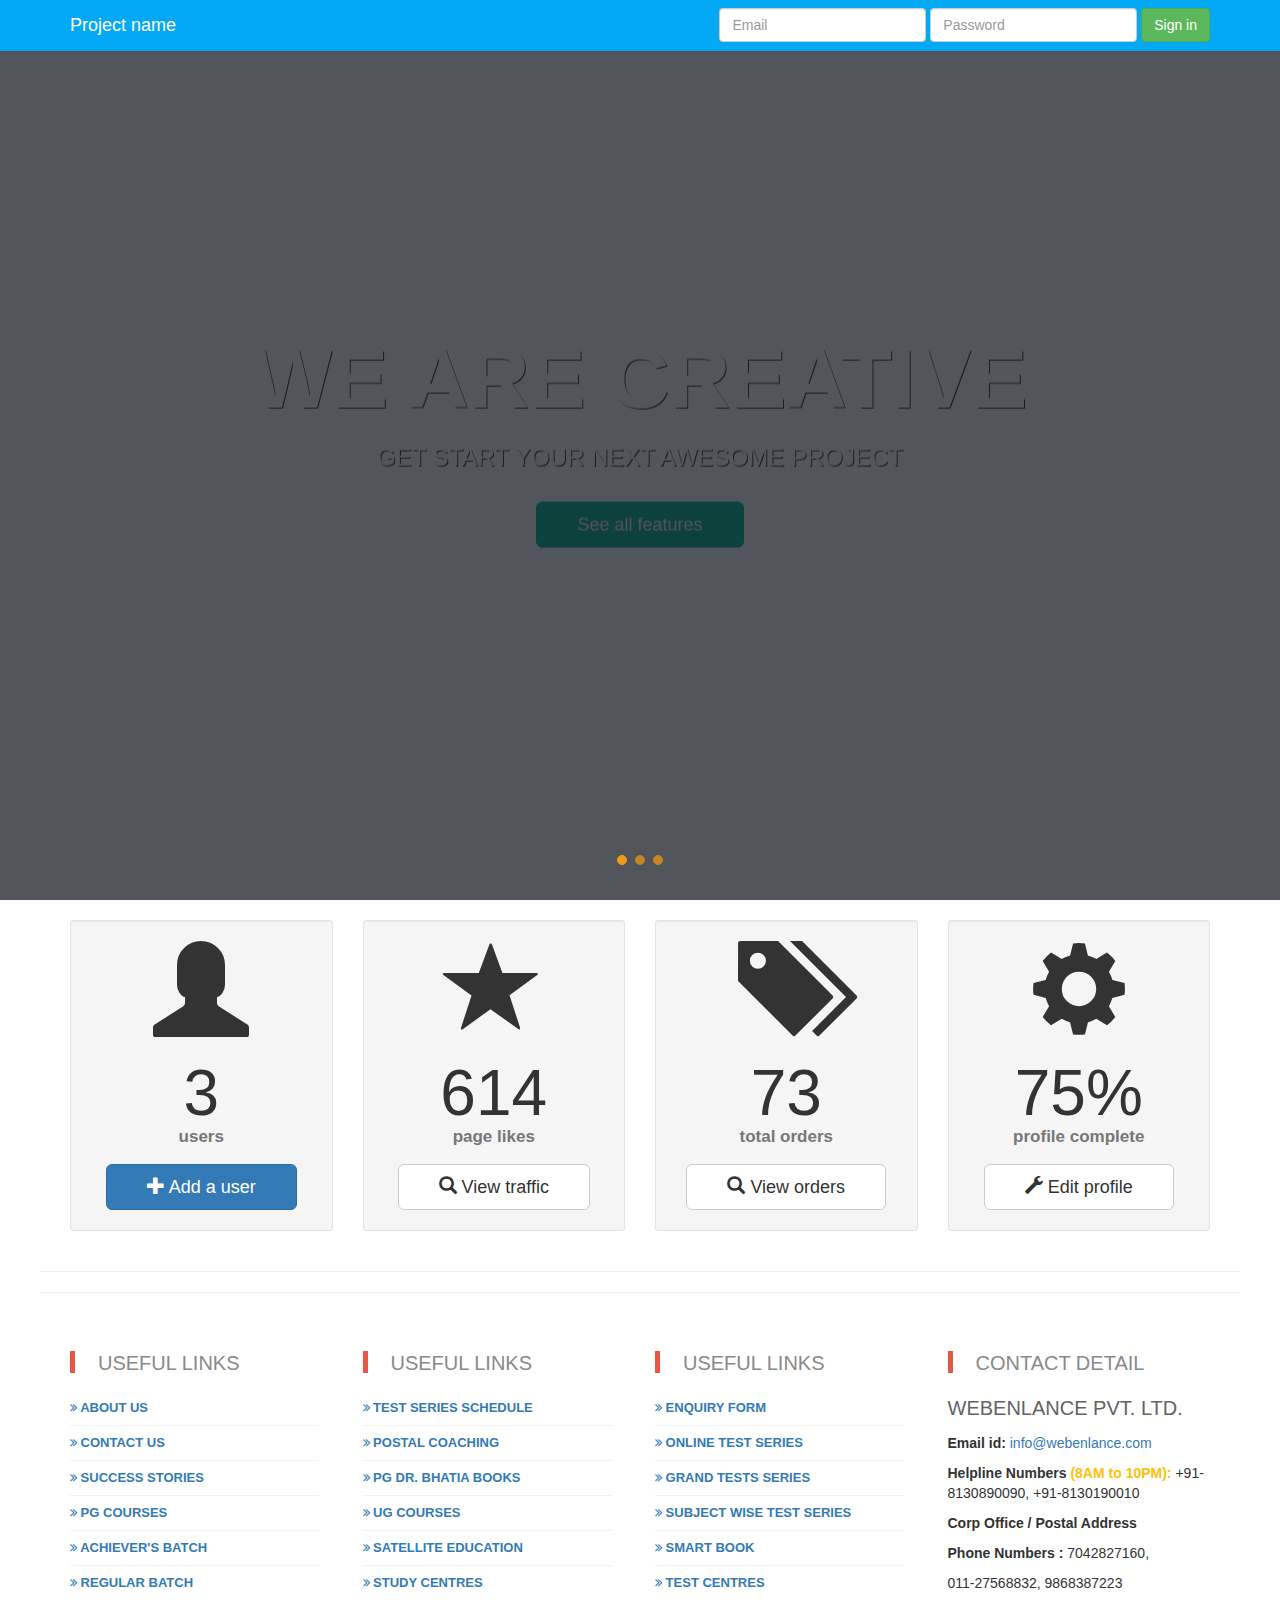
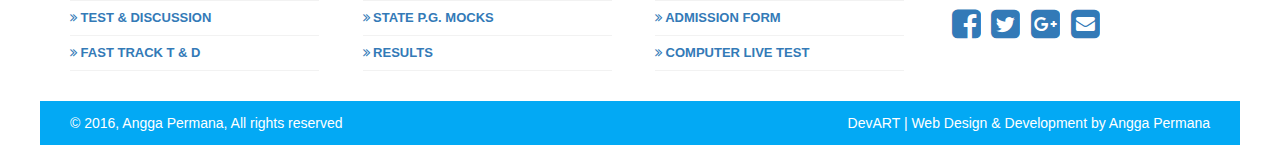
==== index.html @ bf587e36 "Front End" ====
<!DOCTYPE html>
<html lang="en">
  <head>
    <meta charset="utf-8">
    <meta http-equiv="X-UA-Compatible" content="IE=edge">
    <meta name="viewport" content="width=device-width, initial-scale=1">
    <!-- The above 3 meta tags *must* come first in the head; any other head content must come *after* these tags -->
    <title>Test</title>

    <!-- Bootstrap -->
    <link href="css/bootstrap.min.css" rel="stylesheet">
    <link href="css/style.css" rel="stylesheet">

    <!-- HTML5 shim and Respond.js for IE8 support of HTML5 elements and media queries -->
    <!-- WARNING: Respond.js doesn't work if you view the page via file:// -->
    <!--[if lt IE 9]>
      <script src="https://oss.maxcdn.com/html5shiv/3.7.3/html5shiv.min.js"></script>
      <script src="https://oss.maxcdn.com/respond/1.4.2/respond.min.js"></script>
    <![endif]-->
  </head>
  <body>
    <nav class="navbar navbar-inverse navbar-fixed-top">
      <div class="container">
        <div class="navbar-header">
          <button type="button" class="navbar-toggle collapsed" data-toggle="collapse" data-target="#navbar" aria-expanded="false" aria-controls="navbar">
            <span class="sr-only">Toggle navigation</span>
            <span class="icon-bar"></span>
            <span class="icon-bar"></span>
            <span class="icon-bar"></span>
          </button>
          <a class="navbar-brand" href="#">Project name</a>
        </div>
        <div id="navbar" class="navbar-collapse collapse">
          <form class="navbar-form navbar-right">
            <div class="form-group">
              <input type="text" placeholder="Email" class="form-control">
            </div>
            <div class="form-group">
              <input type="password" placeholder="Password" class="form-control">
            </div>
            <button type="submit" class="btn btn-success">Sign in</button>
          </form>
        </div><!--/.navbar-collapse -->
      </div>
    </nav>
    <!-- Gambar -->
    <div class="carousel fade-carousel slide" data-ride="carousel" data-interval="4000" id="bs-carousel">
      <!-- Overlay -->
      <div class="overlay"></div>

      <!-- Indicators -->
      <ol class="carousel-indicators">
        <li data-target="#bs-carousel" data-slide-to="0" class="active"></li>
        <li data-target="#bs-carousel" data-slide-to="1"></li>
        <li data-target="#bs-carousel" data-slide-to="2"></li>
      </ol>

      <!-- Wrapper for slides -->
      <div class="carousel-inner">
        <div class="item slides active">
          <div class="slide-1"></div>
          <div class="hero">
            <hgroup>
                <h1>We are creative</h1>
                <h3>Get start your next awesome project</h3>
            </hgroup>
            <button class="btn btn-hero btn-lg" role="button">See all features</button>
          </div>
        </div>
        <div class="item slides">
          <div class="slide-2"></div>
          <div class="hero">
            <hgroup>
                <h1>We are smart</h1>
                <h3>Get start your next awesome project</h3>
            </hgroup>
            <button class="btn btn-hero btn-lg" role="button">See all features</button>
          </div>
        </div>
        <div class="item slides">
          <div class="slide-3"></div>
          <div class="hero">
            <hgroup>
                <h1>We are amazing</h1>
                <h3>Get start your next awesome project</h3>
            </hgroup>
            <button class="btn btn-hero btn-lg" role="button">See all features</button>
          </div>
        </div>
      </div>
    </div>

    <!-- Data -->
<br />

<div class="container">
	<div class="row">
		<div class="col-sm-3">
    	    <div class="hero-widget well well-sm">
                <div class="icon">
                     <i class="glyphicon glyphicon-user"></i>
                </div>
                <div class="text">
                    <var>3</var>
                    <label class="text-muted">users</label>
                </div>
                <div class="options">
                    <a href="javascript:;" class="btn btn-primary btn-lg"><i class="glyphicon glyphicon-plus"></i> Add a user</a>
                </div>
            </div>
		</div>
        <div class="col-sm-3">
            <div class="hero-widget well well-sm">
                <div class="icon">
                     <i class="glyphicon glyphicon-star"></i>
                </div>
                <div class="text">
                    <var>614</var>
                    <label class="text-muted">page likes</label>
                </div>
                <div class="options">
                    <a href="javascript:;" class="btn btn-default btn-lg"><i class="glyphicon glyphicon-search"></i> View traffic</a>
                </div>
            </div>
		</div>
        <div class="col-sm-3">
            <div class="hero-widget well well-sm">
                <div class="icon">
                     <i class="glyphicon glyphicon-tags"></i>
                </div>
                <div class="text">
                    <var>73</var>
                    <label class="text-muted">total orders</label>
                </div>
                <div class="options">
                    <a href="javascript:;" class="btn btn-default btn-lg"><i class="glyphicon glyphicon-search"></i> View orders</a>
                </div>
            </div>
    	</div>
        <div class="col-sm-3">
            <div class="hero-widget well well-sm">
                <div class="icon">
                     <i class="glyphicon glyphicon-cog"></i>
                </div>
                <div class="text">
                    <var>75%</var>
                    <label class="text-muted">profile complete</label>
                </div>
                <div class="options">
                    <a href="javascript:;" class="btn btn-default btn-lg"><i class="glyphicon glyphicon-wrench"></i> Edit profile</a>
                </div>
            </div>
		</div>
	</div>
</div>

<div class="container">
<div class="row">
  <div class="col-sm-8">
  </div>
  <div class="row">
  <div class="col-sm-4">
  </div>

    <!-- jQuery (necessary for Bootstrap's JavaScript plugins) -->
    <script src="https://ajax.googleapis.com/ajax/libs/jquery/1.12.4/jquery.min.js"></script>
    <!-- Include all compiled plugins (below), or include individual files as needed -->
    <script src="js/bootstrap.min.js"></script>
    <script src="js/modif.js"></script>

<hr>
<link href="//maxcdn.bootstrapcdn.com/font-awesome/4.1.0/css/font-awesome.min.css" rel="stylesheet">

<hr>
<!--footer-->
<footer class="footer1">
<div class="container">

<div class="row"><!-- row -->

            <div class="col-lg-3 col-md-3"><!-- widgets column left -->
            <ul class="list-unstyled clear-margins"><!-- widgets -->

                      <li class="widget-container widget_nav_menu"><!-- widgets list -->

                            <h1 class="title-widget">Useful links</h1>

                            <ul>
                              <li><a  href="#"><i class="fa fa-angle-double-right"></i> About Us</a></li>
                                <li><a  href="#"><i class="fa fa-angle-double-right"></i> Contact Us</a></li>
                                <li><a  href="#"><i class="fa fa-angle-double-right"></i> Success Stories</a></li>
                                <li><a  href="#"><i class="fa fa-angle-double-right"></i> PG Courses</a></li>
                                <li><a  href="#"><i class="fa fa-angle-double-right"></i> Achiever's Batch</a></li>
                                <li><a  href="#"><i class="fa fa-angle-double-right"></i>  Regular Batch</a></li>
                                <li><a  href="#"><i class="fa fa-angle-double-right"></i>  Test & Discussion</a></li>
                                <li><a  href="#"><i class="fa fa-angle-double-right"></i>  Fast Track T & D</a></li>
                            </ul>

          </li>

                    </ul>


            </div><!-- widgets column left end -->



            <div class="col-lg-3 col-md-3"><!-- widgets column left -->

            <ul class="list-unstyled clear-margins"><!-- widgets -->

                      <li class="widget-container widget_nav_menu"><!-- widgets list -->

                            <h1 class="title-widget">Useful links</h1>

                            <ul>
              <li><a  href="#"><i class="fa fa-angle-double-right"></i>  Test Series Schedule</a></li>
                                <li><a  href="#"><i class="fa fa-angle-double-right"></i>  Postal Coaching</a></li>
                                <li><a  href="#"><i class="fa fa-angle-double-right"></i>  PG Dr. Bhatia Books</a></li>
                                <li><a  href="#"><i class="fa fa-angle-double-right"></i>  UG Courses</a></li>
                                <li><a  href="#"><i class="fa fa-angle-double-right"></i>  Satellite Education</a></li>
                                <li><a  href="#"><i class="fa fa-angle-double-right"></i>  Study Centres</a></li>
                                <li><a  href="#"><i class="fa fa-angle-double-right"></i>  State P.G. Mocks</a></li>
                                <li><a  href="#" target="_blank"><i class="fa fa-angle-double-right"></i> Results</a></li>

                            </ul>

          </li>

                    </ul>


            </div><!-- widgets column left end -->



            <div class="col-lg-3 col-md-3"><!-- widgets column left -->

            <ul class="list-unstyled clear-margins"><!-- widgets -->

                      <li class="widget-container widget_nav_menu"><!-- widgets list -->

                            <h1 class="title-widget">Useful links</h1>

                            <ul>


            <li><a href="#"><i class="fa fa-angle-double-right"></i> Enquiry Form</a></li>
    <li><a href="#"><i class="fa fa-angle-double-right"></i> Online Test Series</a></li>
    <li><a href="#"><i class="fa fa-angle-double-right"></i> Grand Tests Series</a></li>
    <li><a href="#"><i class="fa fa-angle-double-right"></i> Subject Wise Test Series</a></li>
    <li><a href="#"><i class="fa fa-angle-double-right"></i> Smart Book</a></li>
    <li><a href="#"><i class="fa fa-angle-double-right"></i> Test Centres</a></li>
            <li><a href="#"><i class="fa fa-angle-double-right"></i>  Admission Form</a></li>
    <li><a href="#"><i class="fa fa-angle-double-right"></i>  Computer Live Test</a></li>

                    </ul>
          </li>
                    </ul>
            </div><!-- widgets column left end -->


            <div class="col-lg-3 col-md-3"><!-- widgets column center -->



                    <ul class="list-unstyled clear-margins"><!-- widgets -->

                      <li class="widget-container widget_recent_news"><!-- widgets list -->

                            <h1 class="title-widget">Contact Detail </h1>

                            <div class="footerp">

                            <h2 class="title-median">Webenlance Pvt. Ltd.</h2>
                            <p><b>Email id:</b> <a href="mailto:info@webenlance.com">info@webenlance.com</a></p>
                            <p><b>Helpline Numbers </b>

<b style="color:#ffc106;">(8AM to 10PM):</b>  +91-8130890090, +91-8130190010  </p>

<p><b>Corp Office / Postal Address</b></p>
<p><b>Phone Numbers : </b>7042827160, </p>
<p> 011-27568832, 9868387223</p>
                            </div>

                            <div class="social-icons">

                              <ul class="nomargin">

            <a href="https://www.facebook.com/bootsnipp"><i class="fa fa-facebook-square fa-3x social-fb" id="social"></i></a>
          <a href="https://twitter.com/bootsnipp"><i class="fa fa-twitter-square fa-3x social-tw" id="social"></i></a>
          <a href="https://plus.google.com/+Bootsnipp-page"><i class="fa fa-google-plus-square fa-3x social-gp" id="social"></i></a>
          <a href="mailto:bootsnipp@gmail.com"><i class="fa fa-envelope-square fa-3x social-em" id="social"></i></a>

                                </ul>
                            </div>
                    </li>
                      </ul>
                   </div>
            </div>
</div>
</footer>
<!--header-->

<div class="footer-bottom">

<div class="container">

<div class="row">

  <div class="col-xs-12 col-sm-6 col-md-6 col-lg-6">

    <div class="copyright">

      © 2016, Angga Permana, All rights reserved

    </div>

  </div>

  <div class="col-xs-12 col-sm-6 col-md-6 col-lg-6">

    <div class="design">

       <a href="#">DevART </a> |  <a target="_blank" href="#">Web Design & Development by Angga Permana</a>

    </div>

  </div>

</div>

</div>

</div>
  </body>
</html>
---- css/style.css ----
footer {
  background-color: #f2f2f2;
  padding: 25px;
}

.navbar-inverse {
  background-color: #03a9f4;
  border-color: #03a9f4;
}
.navbar-inverse .navbar-brand {
  color: #fff;
}

/*Footer style*/


/************************************************************
*************************Footer******************************
*************************************************************/

@import url(http://fonts.googleapis.com/css?family=Fjalla+One);
@import url(http://fonts.googleapis.com/css?family=Gudea);
.footer1 {
    background: #fff url("../images/footer/footer-bg.png") repeat scroll left top;
	padding-top: 40px;
	padding-right: 0;
	padding-bottom: 20px;
	padding-left: 0;/*	border-top-width: 4px;
	border-top-style: solid;
	border-top-color: #003;*/
}



.title-widget {
	color: #898989;
	font-size: 20px;
	font-weight: 300;
	line-height: 1;
	position: relative;
	text-transform: uppercase;
	font-family: 'Fjalla One', sans-serif;
	margin-top: 0;
	margin-right: 0;
	margin-bottom: 25px;
	margin-left: 0;
	padding-left: 28px;
}

.title-widget::before {
    background-color: #ea5644;
    content: "";
    height: 22px;
    left: 0px;
    position: absolute;
    top: -2px;
    width: 5px;
}



.widget_nav_menu ul {
    list-style: outside none none;
    padding-left: 0;
}

.widget_archive ul li {
    background-color: rgba(0, 0, 0, 0.3);
    content: "";
    height: 3px;
    left: 0;
    position: absolute;
    top: 7px;
    width: 3px;
}


.widget_nav_menu ul li {
    font-size: 13px;
    font-weight: 700;
    line-height: 20px;
	position: relative;
    text-transform: uppercase;
	border-bottom: 1px solid rgba(0, 0, 0, 0.05);
    margin-bottom: 7px;
    padding-bottom: 7px;
	width:95%;
}



.title-median {
    color: #636363;
    font-size: 20px;
    line-height: 20px;
    margin: 0 0 15px;
    text-transform: uppercase;
	font-family: 'Fjalla One', sans-serif;
}

.footerp p {font-family: 'Gudea', sans-serif; }


#social:hover {
    			-webkit-transform:scale(1.1);
-moz-transform:scale(1.1);
-o-transform:scale(1.1);
			}
			#social {
				-webkit-transform:scale(0.8);
                /* Browser Variations: */
-moz-transform:scale(0.8);
-o-transform:scale(0.8);
-webkit-transition-duration: 0.5s;
-moz-transition-duration: 0.5s;
-o-transition-duration: 0.5s;
			}
/*
    Only Needed in Multi-Coloured Variation
                                               */
			.social-fb:hover {
				color: #3B5998;
			}
			.social-tw:hover {
				color: #4099FF;
			}
			.social-gp:hover {
				color: #d34836;
			}
			.social-em:hover {
				color: #f39c12;
			}
			.nomargin { margin:0px; padding:0px;}





.footer-bottom {
    background-color: #03A9F4;
    min-height: 30px;
    width: 100%;
}
.copyright {
    color: #fff;
    line-height: 30px;
    min-height: 30px;
    padding: 7px 0;
}
.design {
    color: #fff;
    line-height: 30px;
    min-height: 30px;
    padding: 7px 0;
    text-align: right;
}
.design a {
    color: #fff;
}


/************************************************************
*************************Footer******************************
*************************************************************/


/*Back to Top*/
#toTop{
	position: fixed;
	bottom: 50px;
	right: 10px;
	cursor: pointer;
	display: none;
  }
  .btn-info{
    color: #fff;
    background-color: #4CAF50;
    border-color: #4CAF50;
  }


/*crousel\*/
/*
Fade content bs-carousel with hero headers
Code snippet by maridlcrmn (Follow me on Twitter @maridlcrmn) for Bootsnipp.com
Image credits: unsplash.com
*/

/********************************/
/*       Fade Bs-carousel       */
/********************************/
.fade-carousel {
    position: relative;
    height: 100vh;
}
.fade-carousel .carousel-inner .item {
    height: 100vh;
}
.fade-carousel .carousel-indicators > li {
    margin: 0 2px;
    background-color: #f39c12;
    border-color: #f39c12;
    opacity: .7;
}
.fade-carousel .carousel-indicators > li.active {
  width: 10px;
  height: 10px;
  opacity: 1;
}

/********************************/
/*          Hero Headers        */
/********************************/
.hero {
    position: absolute;
    top: 50%;
    left: 50%;
    z-index: 3;
    color: #fff;
    text-align: center;
    text-transform: uppercase;
    text-shadow: 1px 1px 0 rgba(0,0,0,.75);
      -webkit-transform: translate3d(-50%,-50%,0);
         -moz-transform: translate3d(-50%,-50%,0);
          -ms-transform: translate3d(-50%,-50%,0);
           -o-transform: translate3d(-50%,-50%,0);
              transform: translate3d(-50%,-50%,0);
}
.hero h1 {
    font-size: 6em;
    font-weight: bold;
    margin: 0;
    padding: 0;
}

.fade-carousel .carousel-inner .item .hero {
    opacity: 0;
    -webkit-transition: 2s all ease-in-out .1s;
       -moz-transition: 2s all ease-in-out .1s;
        -ms-transition: 2s all ease-in-out .1s;
         -o-transition: 2s all ease-in-out .1s;
            transition: 2s all ease-in-out .1s;
}
.fade-carousel .carousel-inner .item.active .hero {
    opacity: 1;
    -webkit-transition: 2s all ease-in-out .1s;
       -moz-transition: 2s all ease-in-out .1s;
        -ms-transition: 2s all ease-in-out .1s;
         -o-transition: 2s all ease-in-out .1s;
            transition: 2s all ease-in-out .1s;
}

/********************************/
/*            Overlay           */
/********************************/
.overlay {
    position: absolute;
    width: 100%;
    height: 100%;
    z-index: 2;
    background-color: #080d15;
    opacity: .7;
}

/********************************/
/*          Custom Buttons      */
/********************************/
.btn.btn-lg {padding: 10px 40px;}
.btn.btn-hero,
.btn.btn-hero:hover,
.btn.btn-hero:focus {
    color: #f5f5f5;
    background-color: #1abc9c;
    border-color: #1abc9c;
    outline: none;
    margin: 20px auto;
}

/********************************/
/*       Slides backgrounds     */
/********************************/
.fade-carousel .slides .slide-1,
.fade-carousel .slides .slide-2,
.fade-carousel .slides .slide-3 {
  height: 100vh;
  background-size: cover;
  background-position: center center;
  background-repeat: no-repeat;
}
.fade-carousel .slides .slide-1 {
  background-image: url(https://ununsplash.imgix.net/photo-1416339134316-0e91dc9ded92?q=75&fm=jpg&s=883a422e10fc4149893984019f63c818);
}
.fade-carousel .slides .slide-2 {
  background-image: url(https://ununsplash.imgix.net/photo-1416339684178-3a239570f315?q=75&fm=jpg&s=c39d9a3bf66d6566b9608a9f1f3765af);
}
.fade-carousel .slides .slide-3 {
  background-image: url(https://ununsplash.imgix.net/photo-1416339276121-ba1dfa199912?q=75&fm=jpg&s=9bf9f2ef5be5cb5eee5255e7765cb327);
}

/********************************/
/*          Media Queries       */
/********************************/
@media screen and (min-width: 980px){
    .hero { width: 980px; }
}
@media screen and (max-width: 640px){
    .hero h1 { font-size: 4em; }
}

/*Widget data*/
.hero-widget { text-align: center; padding-top: 20px; padding-bottom: 20px; }
.hero-widget .icon { display: block; font-size: 96px; line-height: 96px; margin-bottom: 10px; text-align: center; }
.hero-widget var { display: block; height: 64px; font-size: 64px; line-height: 64px; font-style: normal; }
.hero-widget label { font-size: 17px; }
.hero-widget .options { margin-top: 10px; }
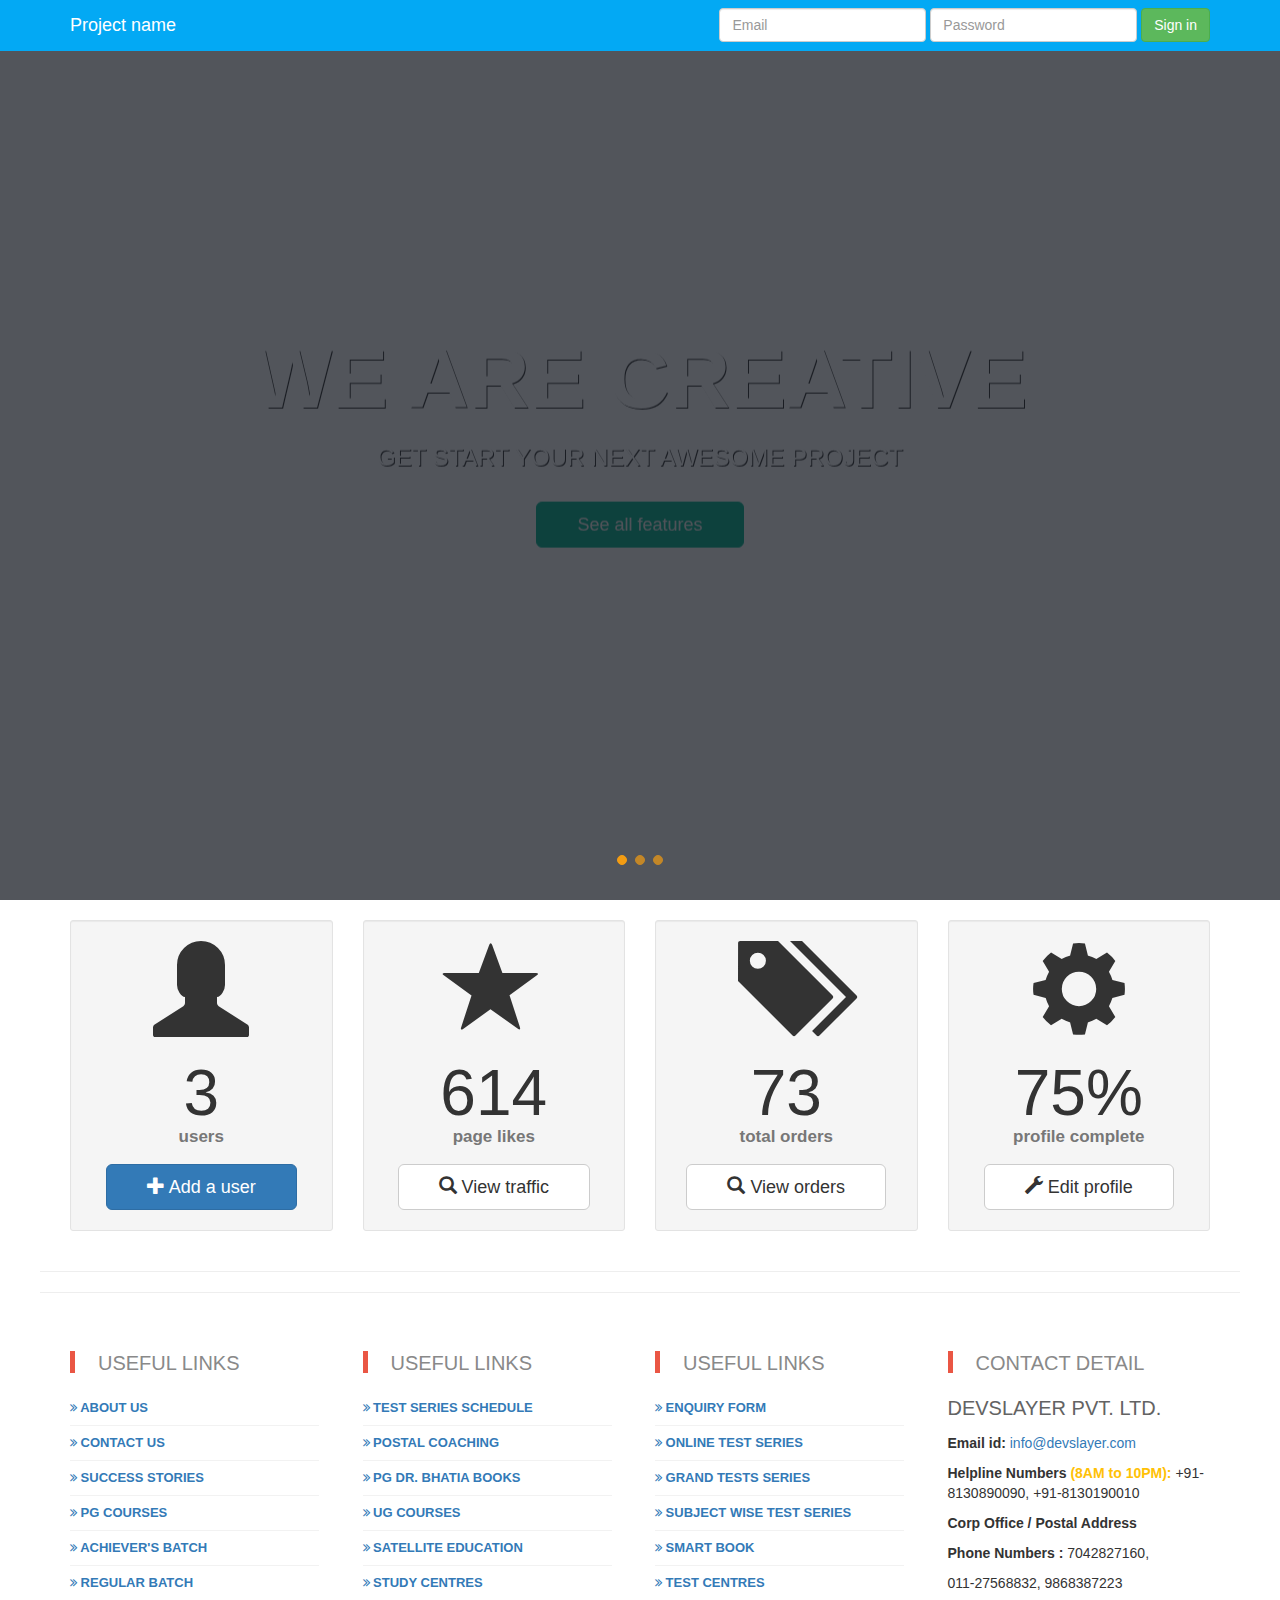
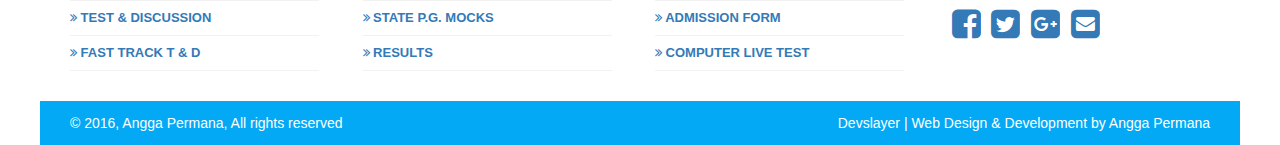
==== commit 74a53c7d: "Perbaikan link" ====
--- a/index.html
+++ b/index.html
@@ -195,12 +195,8 @@
                                 <li><a  href="#"><i class="fa fa-angle-double-right"></i>  Test & Discussion</a></li>
                                 <li><a  href="#"><i class="fa fa-angle-double-right"></i>  Fast Track T & D</a></li>
                             </ul>
-
-          </li>
-
-                    </ul>
-
-
+                        </li>
+                </ul>
             </div><!-- widgets column left end -->
 
 
@@ -222,14 +218,9 @@
                                 <li><a  href="#"><i class="fa fa-angle-double-right"></i>  Study Centres</a></li>
                                 <li><a  href="#"><i class="fa fa-angle-double-right"></i>  State P.G. Mocks</a></li>
                                 <li><a  href="#" target="_blank"><i class="fa fa-angle-double-right"></i> Results</a></li>
-
                             </ul>
-
-          </li>
-
+                        </li>
                     </ul>
-
-
             </div><!-- widgets column left end -->
 
 
@@ -272,8 +263,8 @@
 
                             <div class="footerp">
 
-                            <h2 class="title-median">Webenlance Pvt. Ltd.</h2>
-                            <p><b>Email id:</b> <a href="mailto:info@webenlance.com">info@webenlance.com</a></p>
+                            <h2 class="title-median">Devslayer Pvt. Ltd.</h2>
+                            <p><b>Email id:</b> <a href="mailto:info@devslayer.com">info@devslayer.com</a></p>
                             <p><b>Helpline Numbers </b>
 
 <b style="color:#ffc106;">(8AM to 10PM):</b>  +91-8130890090, +91-8130190010  </p>
@@ -287,10 +278,10 @@
 
                               <ul class="nomargin">
 
-            <a href="https://www.facebook.com/bootsnipp"><i class="fa fa-facebook-square fa-3x social-fb" id="social"></i></a>
-          <a href="https://twitter.com/bootsnipp"><i class="fa fa-twitter-square fa-3x social-tw" id="social"></i></a>
-          <a href="https://plus.google.com/+Bootsnipp-page"><i class="fa fa-google-plus-square fa-3x social-gp" id="social"></i></a>
-          <a href="mailto:bootsnipp@gmail.com"><i class="fa fa-envelope-square fa-3x social-em" id="social"></i></a>
+            <a href="https://www.facebook.com/"><i class="fa fa-facebook-square fa-3x social-fb" id="social"></i></a>
+          <a href="https://twitter.com/"><i class="fa fa-twitter-square fa-3x social-tw" id="social"></i></a>
+          <a href="https://plus.google.com/"><i class="fa fa-google-plus-square fa-3x social-gp" id="social"></i></a>
+          <a href="mailto:devslayer@gmail.com"><i class="fa fa-envelope-square fa-3x social-em" id="social"></i></a>
 
                                 </ul>
                             </div>
@@ -322,7 +313,7 @@
 
     <div class="design">
 
-       <a href="#">DevART </a> |  <a target="_blank" href="#">Web Design & Development by Angga Permana</a>
+       <a href="#">Devslayer </a> |  <a target="_blank" href="#">Web Design & Development by Angga Permana</a>
 
     </div>
 
